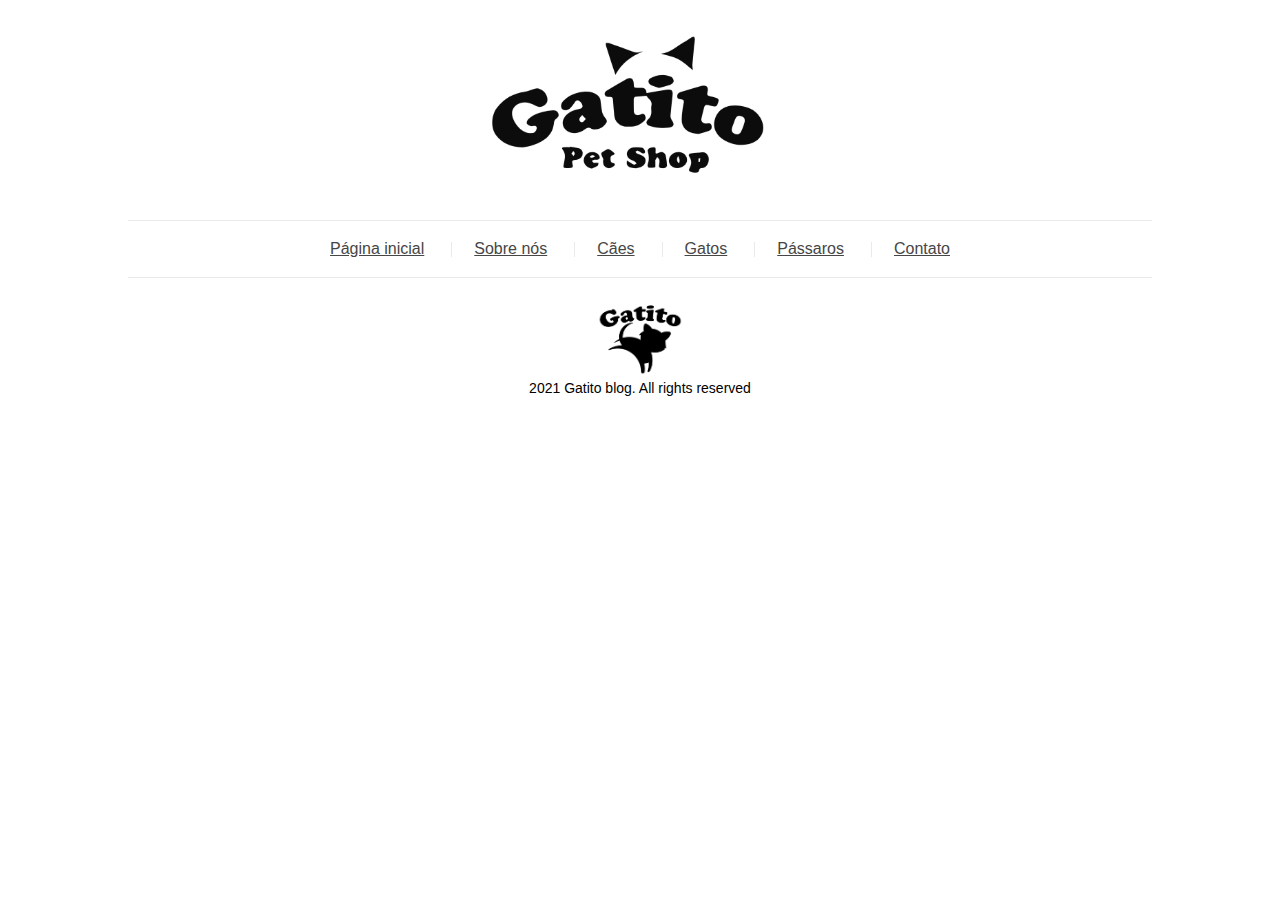
==== about.html @ c37f817a "criacao dos novos arquivoc" ====
<!DOCTYPE html>
<html lang="pt-br">
<head>
    <meta charset="UTF-8">
    <meta http-equiv="X-UA-Compatible" content="IE=edge">
    <meta name="viewport" content="width=device-width, initial-scale=1.0">
    <title>Gatito Petshop</title>
    <link rel="stylesheet" href="css/reset.css">
    <link rel="stylesheet" href="css/style.css">
</head>
<body>
    <header class="header">
        <figure class="header__logo">
            <img src="assets/img/logo.png" alt="logo" class="header__img">
        </figure>  
        <nav class="header__menu menu">
            <ul class="menu__list">
                <li class="menu__links"><a href="index.html" class="menu__link">Página inicial</a></li>
                <li class="menu__links"><a href="about.html" class="menu__link">Sobre nós</a></li>
                <li class="menu__links"><a href="collection.html" class="menu__link">Cães</a></li>
                <li class="menu__links"><a href="collection.html" class="menu__link">Gatos</a></li>
                <li class="menu__links"><a href="collection.html" class="menu__link">Pássaros</a></li>
                <li class="menu__links"><a href="contact.html" class="menu__link">Contato</a></li>
            </ul>
        </nav>  
    </header>

   

    <footer class="footer">
        <img src="assets/img/footer-logo.png" alt="footer logo" class="footer__logo">
        <p class="footer__txt">2021 Gatito blog. All rights reserved</p>

    </footer>
    
</body>
</html>
---- css/style.css ----
@charset "UTF-8";
.header {
  font-family: Arial, Helvetica, sans-serif; }
  .header__logo {
    text-align: center; }
  .header__img {
    max-width: 350px; }

.menu__list {
  display: flex;
  justify-content: center;
  border-top: 1px solid #eaeaeb;
  border-bottom: 1px solid #eaeaeb;
  margin-left: auto;
  margin-right: auto;
  width: 80%;
  padding: 20px 0; }
.menu__links {
  position: relative; }
  .menu__links:not(:last-child)::after {
    content: "";
    position: absolute;
    top: 0;
    bottom: 0;
    right: -3px;
    margin: auto;
    height: 15px;
    width: 1px;
    background-color: #eaeaeb; }
.menu__link {
  padding: 0 25px;
  color: #464646; }
  .menu__link:hover {
    color: #a050be; }

/*este trecho de codigo
se refere ao centro da pagina*/
.main {
  display: flex;
  justify-content: center;
  flex-wrap: wrap;
  font-family: Arial, Helvetica, sans-serif; }
  .main__content {
    width: 70%;
    padding: 40px 8px; }
  .main__post {
    text-align: center;
    max-width: 800px;
    margin-left: auto;
    margin-right: auto; }
  .main__title {
    text-decoration: none;
    font-size: 22px;
    color: #464646;
    letter-spacing: 1.5; }
    .main__title:hover {
      color: #a050be; }
  .main__subtitle {
    display: flex;
    justify-content: center;
    margin-top: 10px;
    margin-bottom: 20px; }
  .main__date {
    margin: 0 10px;
    font-size: 12px;
    font-style: italic; }
  .main__tag {
    font-size: 14px;
    padding: 5px 7px;
    color: #a050be;
    border: 1px solid #a050be;
    margin: 0 10px; }
  .main__details {
    border: 1px solid #eaeaeb; }
  .main__img {
    width: 100%; }
  .main__description {
    padding: 40px 0 25px;
    max-width: 650px;
    margin-left: auto;
    margin-right: auto;
    font-size: 14px; }
  .main__btn {
    font-size: 16px;
    text-decoration: none;
    letter-spacing: 1.5;
    color: #a050be;
    background-color: #fabe50;
    padding: 10px 20px;
    transition: .3s; }
    .main__btn:hover {
      color: #fabe50;
      background-color: #a050be; }
  .main__info {
    display: flex;
    justify-content: space-between;
    align-items: center;
    border-top: 1px solid #eaeaeb;
    margin-top: 30px; }
  .main__author {
    width: 50%;
    border-right: 1px solid #eaeaeb; }
  .main__p {
    font-size: 14px;
    margin-top: 10px;
    margin-bottom: 10px;
    color: #464646; }
  .main__comments {
    width: 50%; }
  .main__a {
    text-decoration: none;
    font-size: 14px;
    color: #464646;
    margin-top: 10px;
    margin-bottom: 10px; }
    .main__a:hover {
      color: #a050be; }

/*este trecho de codigo se refere
 ao rodapé da pagina*/
.footer {
  text-align: center;
  padding: 20px 0;
  font-family: Arial, Helvetica, sans-serif;
  position: relative;
  bottom: 0;
  left: 50%;
  transform: translateX(-50%); }
  .footer__logo {
    max-width: 100px; }
  .footer__txt {
    font-size: 14px; }

/*# sourceMappingURL=style.css.map */
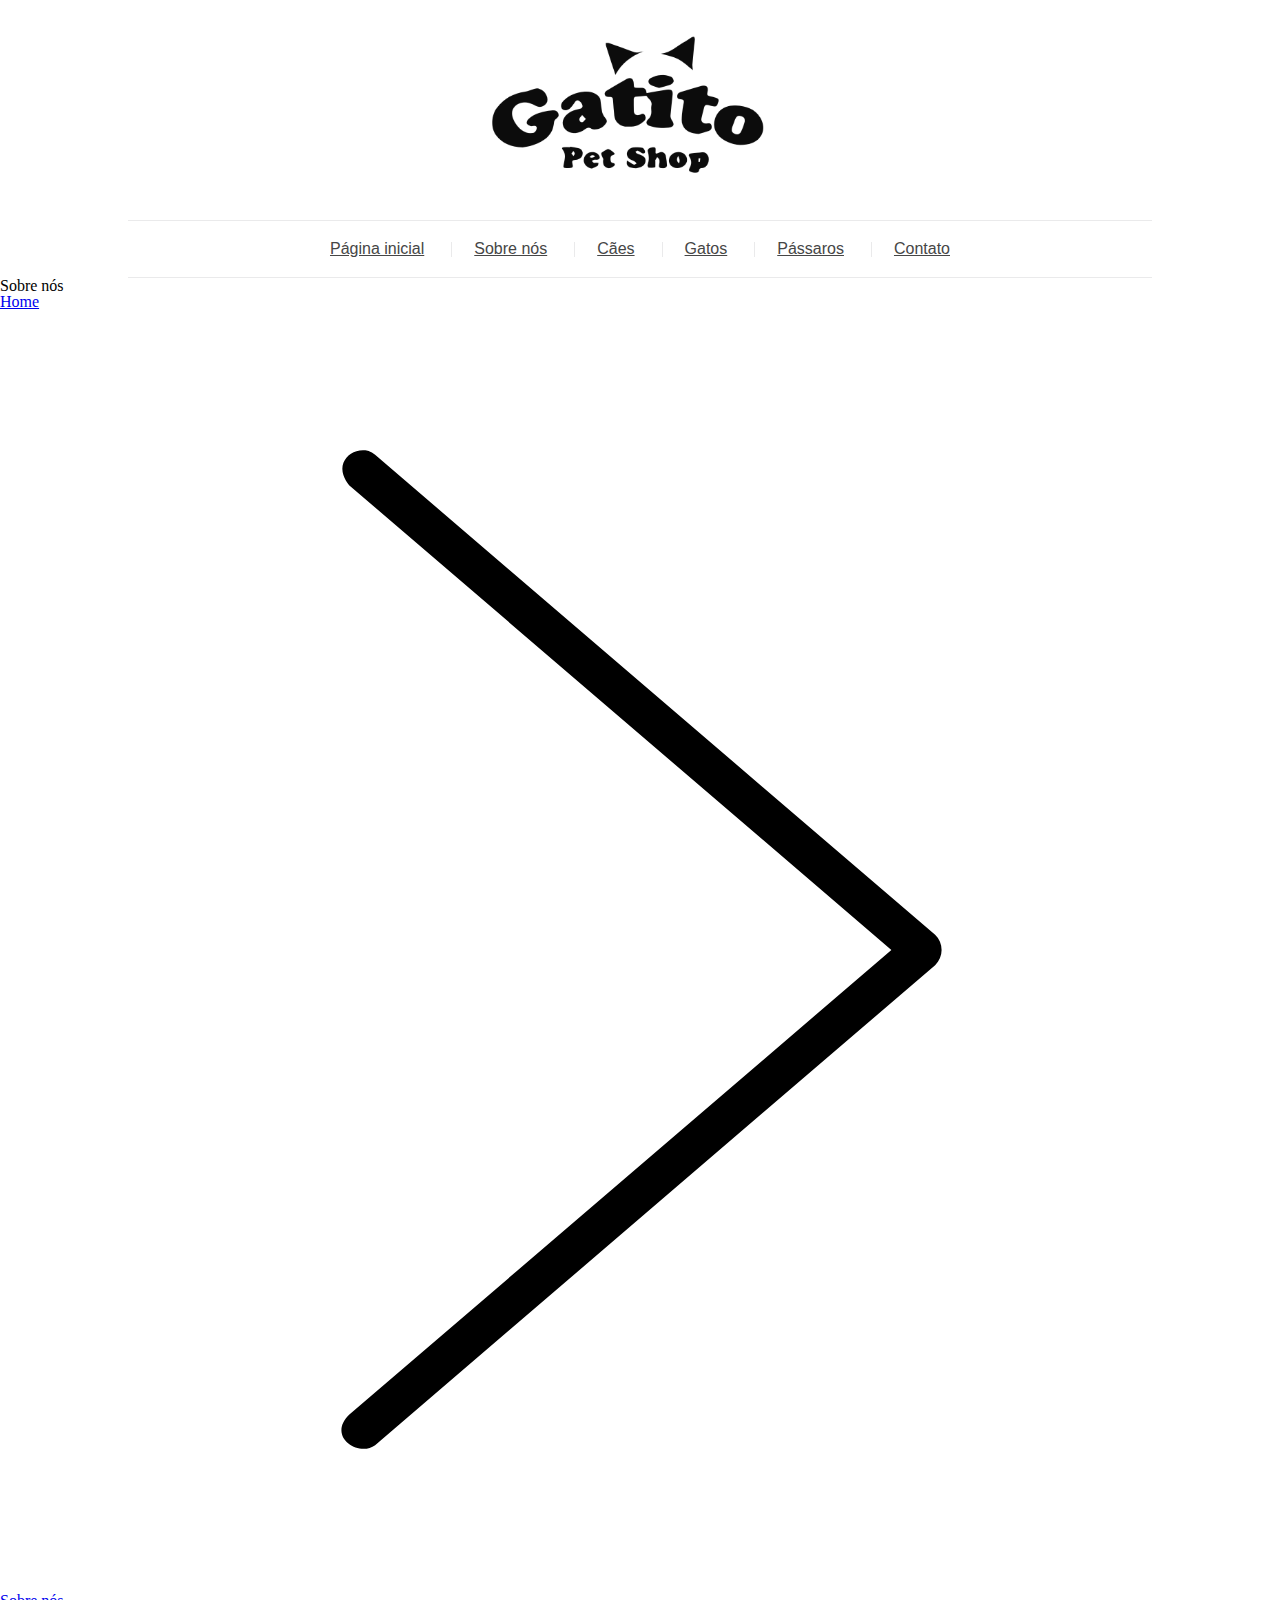
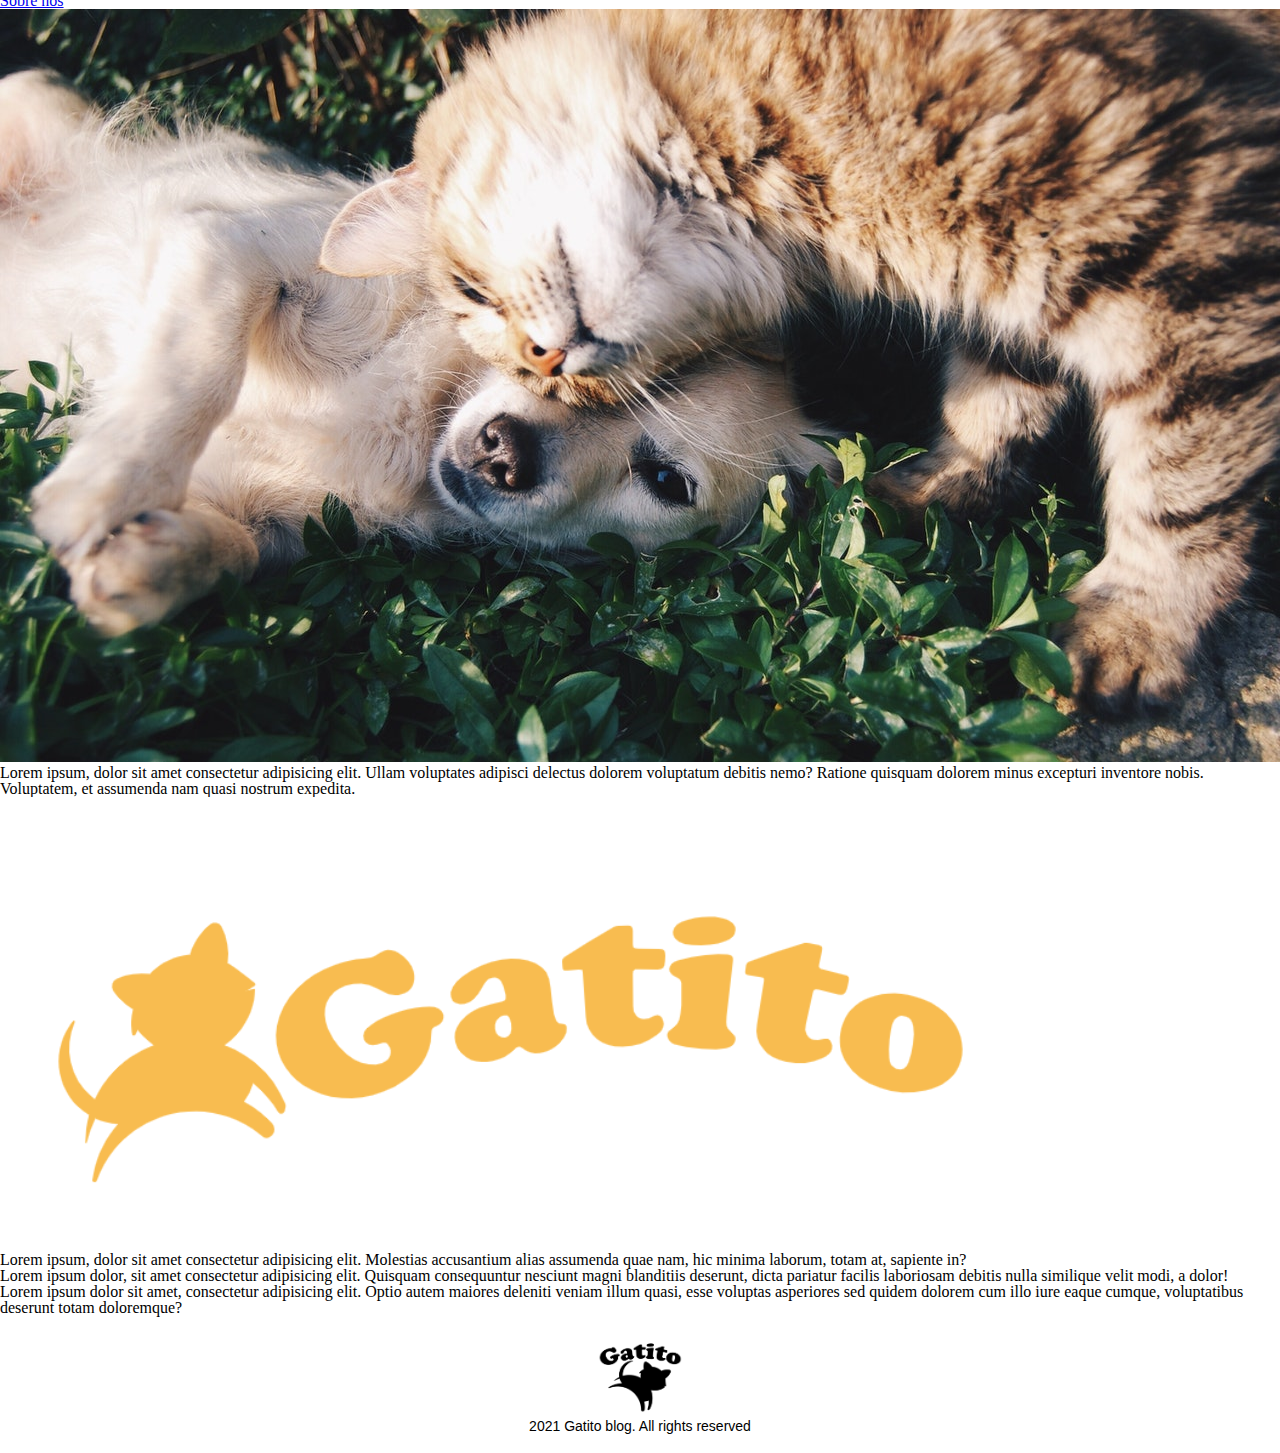
==== commit fea912a1: "Update about.html" ====
--- a/about.html
+++ b/about.html
@@ -24,8 +24,29 @@
             </ul>
         </nav>  
     </header>
-
    
+    <article class="about">
+        <div class="about__title">
+            <h1 class="about__h1">Sobre nós</h1>
+            <div class="about__breadcrumb breadcrumb" >
+                <a href="index.html" class="breadcrumb__link">Home</a>
+                <img src="assets/img/arrow.svg" alt="seta" class="breadcrumb__img">
+                <a href="about.html" class="breadcrumb__link">Sobre nós</a>
+            </div>
+        </div>
+        <div class="about__content">
+            <img src="assets/img/dog-cat.jpg" alt="Dog and Cat" class="about__img">
+            <p class="about__intro">Lorem ipsum, dolor sit amet consectetur adipisicing elit. Ullam voluptates adipisci delectus dolorem voluptatum debitis nemo? Ratione quisquam dolorem minus excepturi inventore nobis. Voluptatem, et assumenda nam quasi nostrum expedita.</p>
+            <div class="about__split">
+                <img src="assets/img/about.png" alt="Gatito" class="about__img">
+                <div class="about__txt">
+                    <p class="about__p">Lorem ipsum, dolor sit amet consectetur adipisicing elit. Molestias accusantium alias assumenda quae nam, hic minima laborum, totam at, sapiente in?</p>
+                    <p class="about__p">Lorem ipsum dolor, sit amet consectetur adipisicing elit. Quisquam consequuntur nesciunt magni blanditiis deserunt, dicta pariatur facilis laboriosam debitis nulla similique velit modi, a dolor!</p>
+                    <p class="about__p">Lorem ipsum dolor sit amet, consectetur adipisicing elit. Optio autem maiores deleniti veniam illum quasi, esse voluptas asperiores sed quidem dolorem cum illo iure eaque cumque, voluptatibus deserunt totam doloremque?</p>
+                </div>
+            </div>
+        </div>
+    </article>
 
     <footer class="footer">
         <img src="assets/img/footer-logo.png" alt="footer logo" class="footer__logo">
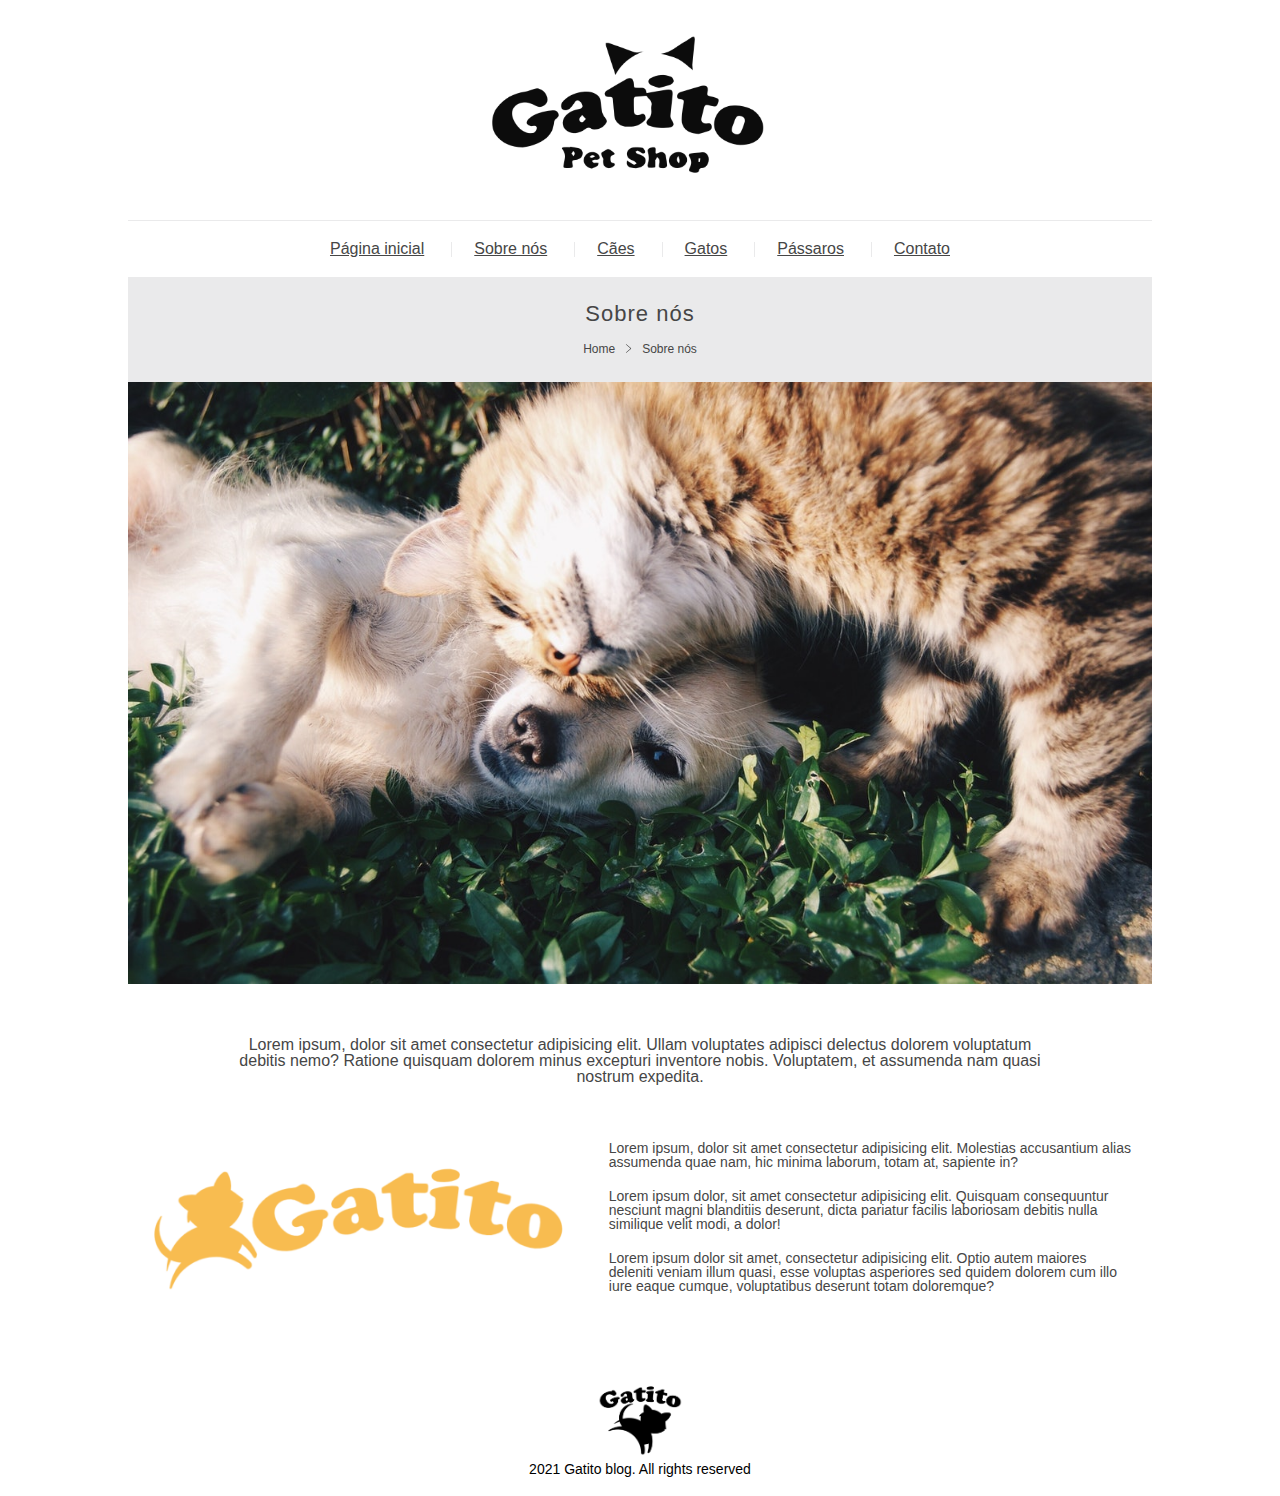
==== commit 18ba0a1e: "Fim do 3 dia" ====
--- a/about.html
+++ b/about.html
@@ -38,7 +38,7 @@
             <img src="assets/img/dog-cat.jpg" alt="Dog and Cat" class="about__img">
             <p class="about__intro">Lorem ipsum, dolor sit amet consectetur adipisicing elit. Ullam voluptates adipisci delectus dolorem voluptatum debitis nemo? Ratione quisquam dolorem minus excepturi inventore nobis. Voluptatem, et assumenda nam quasi nostrum expedita.</p>
             <div class="about__split">
-                <img src="assets/img/about.png" alt="Gatito" class="about__img">
+                <img src="assets/img/about.png" alt="Gatito" class="about__img2">
                 <div class="about__txt">
                     <p class="about__p">Lorem ipsum, dolor sit amet consectetur adipisicing elit. Molestias accusantium alias assumenda quae nam, hic minima laborum, totam at, sapiente in?</p>
                     <p class="about__p">Lorem ipsum dolor, sit amet consectetur adipisicing elit. Quisquam consequuntur nesciunt magni blanditiis deserunt, dicta pariatur facilis laboriosam debitis nulla similique velit modi, a dolor!</p>
--- a/css/style.css
+++ b/css/style.css
@@ -131,4 +131,58 @@
   .footer__txt {
     font-size: 14px; }
 
+.about {
+  width: 80%;
+  margin: 0 auto 40px;
+  font-family: Arial, Helvetica, sans-serif; }
+  .about__title {
+    background-color: #eaeaeb;
+    text-align: center;
+    padding: 20px; }
+  .about__h1 {
+    font-size: 22px;
+    color: #464646;
+    letter-spacing: 1px;
+    margin-top: 5px;
+    margin-bottom: 10px;
+    margin-left: 0;
+    margin-right: 0; }
+  .about .breadcrumb {
+    display: flex;
+    justify-content: center;
+    align-items: center; }
+    .about .breadcrumb__link {
+      font-size: 12px;
+      text-decoration: none;
+      color: #464646; }
+      .about .breadcrumb__link:hover {
+        color: #a050be;
+        text-decoration: underline; }
+    .about .breadcrumb__img {
+      width: 11px;
+      margin: 8px; }
+  .about__img {
+    max-width: 100%;
+    margin-bottom: 20px; }
+  .about__intro {
+    font-weight: 100;
+    color: #464646;
+    width: 80%;
+    margin: 30px auto;
+    text-align: center;
+    font-size: 16px; }
+  .about__split {
+    display: flex;
+    justify-content: center;
+    flex-wrap: wrap;
+    align-items: center; }
+  .about__img2 {
+    width: 45%; }
+  .about__txt {
+    width: calc(100% - 45%); }
+  .about__p {
+    font-size: 14px;
+    padding: 10px 20px;
+    color: #464646; }
+
 /*# sourceMappingURL=style.css.map */
